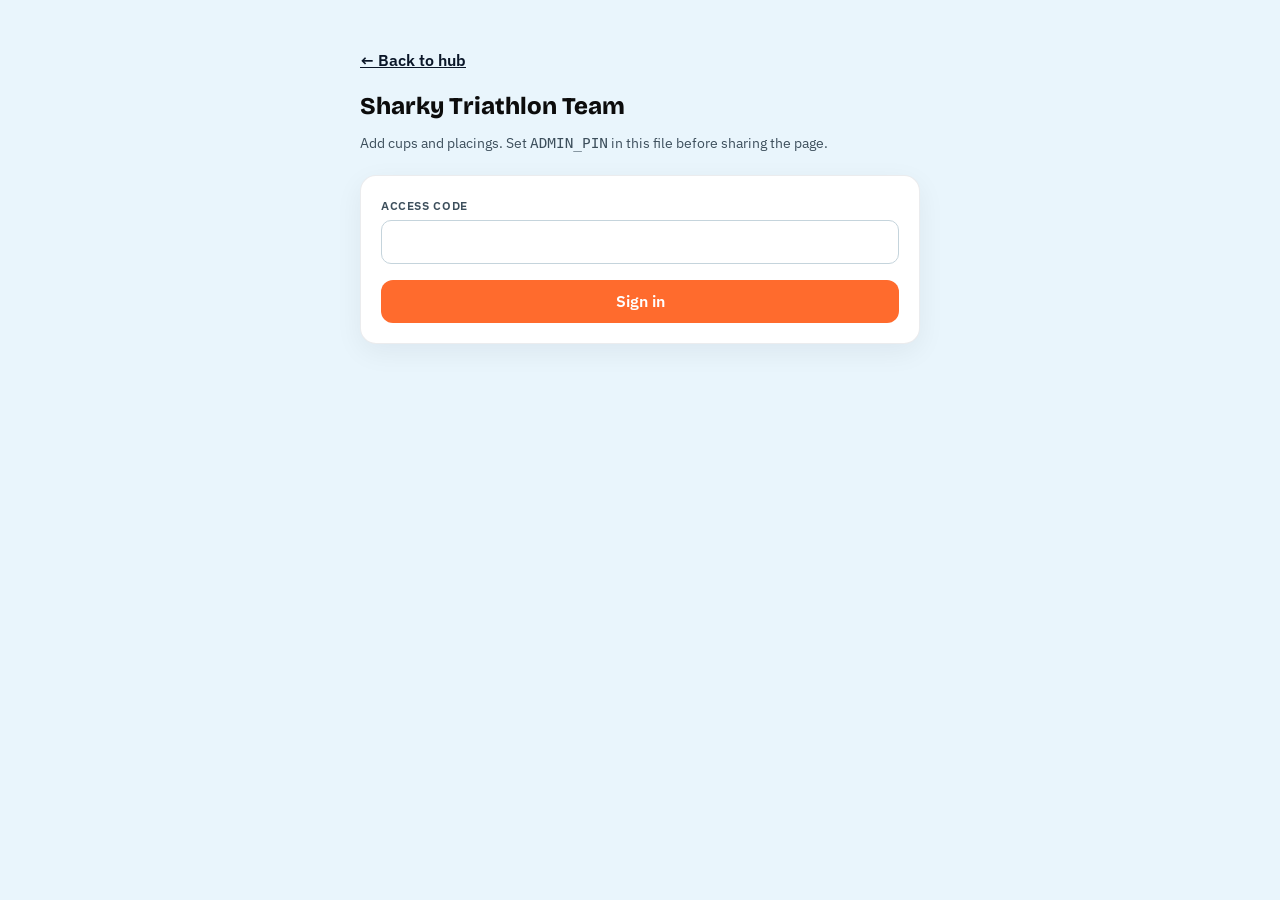
==== admin-results.html @ 241325aa "Sharky Triathlon Team hub: pages, bus, results admin, optional Supabase Co-authored-by: Cursor <curs" ====
<!DOCTYPE html>
<html lang="en">
<head>
  <meta charset="utf-8" />
  <meta name="viewport" content="width=device-width, initial-scale=1" />
  <title>Sharky Triathlon Team — results admin</title>
  <link rel="preconnect" href="https://fonts.googleapis.com" />
  <link rel="preconnect" href="https://fonts.gstatic.com" crossorigin />
  <link href="https://fonts.googleapis.com/css2?family=Bricolage+Grotesque:opsz,wght@12..96,400..800&family=IBM+Plex+Sans:wght@400;500;600&display=swap" rel="stylesheet" />
  <style>
    :root {
      --bg: #e9f5fc;
      --ink: #0c0c0c;
      --muted: #3d4f5c;
      --accent: #ff6b2d;
      --accent-3: #0a1628;
      --shark-blue: #9fdcf5;
      --card: #fff;
      --radius: 16px;
      --max: 560px;
    }
    * { box-sizing: border-box; }
    body {
      margin: 0;
      font-family: "IBM Plex Sans", system-ui, sans-serif;
      background: var(--bg);
      color: var(--ink);
      line-height: 1.5;
      padding: clamp(1rem, 4vw, 2rem);
    }
    .wrap { max-width: var(--max); margin: 0 auto; }
    h1 {
      font-family: "Bricolage Grotesque", system-ui, sans-serif;
      font-weight: 800;
      font-size: 1.5rem;
      margin: 0 0 0.5rem;
    }
    .sub { color: var(--muted); font-size: 0.9rem; margin: 0 0 1.25rem; }
    .card {
      background: var(--card);
      border-radius: var(--radius);
      padding: 1.25rem;
      margin-bottom: 1rem;
      border: 1px solid rgba(10, 22, 40, 0.08);
      box-shadow: 0 8px 28px rgba(10, 22, 40, 0.06);
    }
    label { display: block; font-size: 0.78rem; font-weight: 600; text-transform: uppercase; letter-spacing: 0.05em; color: var(--muted); margin: 0.75rem 0 0.35rem; }
    label:first-of-type { margin-top: 0; }
    input, textarea {
      width: 100%;
      padding: 0.55rem 0.65rem;
      border-radius: 10px;
      border: 1px solid #c5d4dc;
      font: inherit;
    }
    textarea { min-height: 4rem; resize: vertical; }
    .row2 { display: grid; grid-template-columns: 1fr 1fr; gap: 0.65rem; }
    @media (max-width: 480px) { .row2 { grid-template-columns: 1fr; } }
    button, .linkbtn {
      font: inherit;
      font-weight: 600;
      cursor: pointer;
      border-radius: 12px;
      padding: 0.6rem 1rem;
      border: none;
    }
    .btn-primary { background: var(--accent); color: #fff; margin-top: 1rem; width: 100%; }
    .btn-dark { background: var(--accent-3); color: #fff; }
    .btn-ghost { background: transparent; color: var(--accent-3); border: 2px solid var(--accent-3); }
    .btn-danger { background: #fff; color: #b00020; border: 1px solid #e0c4c8; padding: 0.35rem 0.6rem; font-size: 0.85rem; }
    .entry {
      display: flex;
      align-items: flex-start;
      justify-content: space-between;
      gap: 0.75rem;
      padding: 0.75rem 0;
      border-bottom: 1px solid #eee;
      font-size: 0.9rem;
    }
    .entry:last-child { border-bottom: 0; }
    .entry strong { display: block; font-family: "Bricolage Grotesque", sans-serif; }
    .muted { color: var(--muted); font-size: 0.82rem; }
    .toolbar { display: flex; flex-wrap: wrap; gap: 0.5rem; margin-top: 1rem; }
    .toolbar button, .toolbar .linkbtn { width: auto; flex: 1; min-width: 8rem; }
    .err { color: #b00020; font-size: 0.85rem; margin-top: 0.5rem; }
    .ok { color: #1b5e20; font-size: 0.85rem; margin-top: 0.5rem; }
    a { color: var(--accent-3); font-weight: 600; }
    .mono {
      font-family: ui-monospace, SFMono-Regular, Menlo, Monaco, Consolas, monospace;
      font-size: 0.78rem;
      line-height: 1.45;
    }
    .row-check {
      display: flex;
      align-items: flex-start;
      gap: 0.5rem;
      margin-top: 0.75rem;
      font-size: 0.88rem;
      text-transform: none;
      letter-spacing: 0;
      font-weight: 500;
      color: var(--ink);
    }
    .row-check input { width: auto; margin-top: 0.2rem; }
    .sync-bar {
      display: flex;
      flex-wrap: wrap;
      gap: 0.5rem;
      margin: 0.75rem 0 1rem;
    }
    .sync-bar button { flex: 1; min-width: 7rem; }
    .btn-small { padding: 0.45rem 0.75rem; font-size: 0.82rem; width: 100%; margin-top: 0.5rem; }
  </style>
</head>
<body>
  <div class="wrap">
    <p><a href="index.html">← Back to hub</a></p>
    <h1>Sharky Triathlon Team</h1>
    <p class="sub">Add cups and placings. Set <code>ADMIN_PIN</code> in this file before sharing the page.</p>

    <div id="gate" class="card">
      <label for="pin">Access code</label>
      <input id="pin" type="password" autocomplete="current-password" maxlength="64" />
      <button type="button" class="btn-primary" id="unlockBtn">Sign in</button>
      <p class="err" id="gateErr" hidden>Wrong code.</p>
    </div>

    <div id="panel" hidden>
      <div class="card">
        <h2 style="font-family:Bricolage Grotesque,sans-serif;font-size:1.1rem;margin:0 0 1rem;">New entry</h2>
        <div class="row2">
          <div>
            <label for="firstName">First name</label>
            <input id="firstName" maxlength="80" />
          </div>
          <div>
            <label for="lastName">Last name</label>
            <input id="lastName" maxlength="80" />
          </div>
        </div>
        <label for="stage">Date / stage</label>
        <input id="stage" maxlength="120" placeholder="e.g. 7–8 June, Riga" />
        <label for="group">Distance / wave</label>
        <input id="group" maxlength="120" placeholder="Sprint kids" />
        <label for="result">Place / award</label>
        <textarea id="result" maxlength="500" placeholder="3rd place, cup for …"></textarea>
        <label for="photoUrl">Photo link (optional)</label>
        <input id="photoUrl" type="url" maxlength="4000" placeholder="https://…" />
        <label for="photoFile">Or upload from device (jpg/png, ~400 KB max)</label>
        <input id="photoFile" type="file" accept="image/jpeg,image/png,image/webp,image/gif" />
        <button type="button" class="btn-primary" id="addBtn">Save entry</button>
        <p class="err" id="formErr" hidden></p>
        <p class="ok" id="formOk" hidden>Saved. Open the hub in another tab to see the card update.</p>
      </div>

      <div class="card">
        <h2 style="font-family:Bricolage Grotesque,sans-serif;font-size:1.1rem;margin:0 0 0.75rem;">Team list &amp; sync</h2>
        <p class="muted" style="margin:0 0 0.75rem;">Coach: after the weekend, download JSON and drop it in chat. Parents: <strong>Import</strong> the file or <strong>paste</strong> the message text below. Turn off “replace all” to merge without losing entries that use different IDs.</p>
        <div class="sync-bar">
          <button type="button" class="btn-dark" id="exportBtn">Download JSON</button>
          <button type="button" class="btn-ghost" id="importBtn">Import file</button>
        </div>
        <button type="button" class="btn-ghost btn-small" id="copyHubBtn">Copy Sharky Triathlon Team hub link</button>
        <label for="importPaste">Paste JSON from chat</label>
        <textarea id="importPaste" class="mono" rows="6" placeholder='[ { "id": "…", "firstName": "…" } ]'></textarea>
        <label class="row-check" for="importReplace">
          <input type="checkbox" id="importReplace" checked />
          Replace entire list (uncheck to merge by entry id)
        </label>
        <button type="button" class="btn-primary" id="pasteImportBtn" style="margin-top:0.65rem;">Apply pasted JSON</button>
        <input id="importFile" type="file" accept="application/json,.json" hidden />
        <h2 style="font-family:Bricolage Grotesque,sans-serif;font-size:1.05rem;margin:1.25rem 0 0.6rem;">All entries</h2>
        <div id="list"></div>
        <p class="muted" style="margin-top:1rem;">Stored in this browser only (localStorage). For one shared wall, the coach’s export is the source of truth each week.</p>
      </div>
    </div>
  </div>

  <script src="results-storage.js"></script>
  <script>
    /* Change this PIN before publishing */
    var ADMIN_PIN = "shark24";

    var SESSION_KEY = "tri_admin_session";
    var MAX_FILE_B64 = 450000;

    function newId() {
      if (window.crypto && crypto.randomUUID) return crypto.randomUUID();
      return "id-" + Date.now() + "-" + Math.random().toString(36).slice(2, 9);
    }

    function unlocked() {
      return sessionStorage.getItem(SESSION_KEY) === "1";
    }

    function setUnlocked() {
      sessionStorage.setItem(SESSION_KEY, "1");
    }

    function showPanel() {
      document.getElementById("gate").hidden = true;
      document.getElementById("panel").hidden = false;
      renderList();
    }

    function renderList() {
      var list = document.getElementById("list");
      var arr = window.TriResults.load();
      if (!arr.length) {
        list.innerHTML = '<p class="muted">Nothing here yet.</p>';
        return;
      }
      list.innerHTML = arr
        .map(function (e) {
          var name = (e.firstName || "") + " " + (e.lastName || "");
          var meta = [e.stage, e.group].filter(Boolean).join(" · ");
          return (
            '<div class="entry" data-id="' +
            escapeAttr(e.id) +
            '"><div><strong>' +
            escapeHtml(name.trim() || "No name") +
            "</strong>" +
            (meta ? '<span class="muted"><br />' + escapeHtml(meta) + "</span>" : "") +
            "<br />" +
            escapeHtml(e.result || "") +
            "</div><button type=\"button\" class=\"btn-danger\" data-del=\"" +
            escapeAttr(e.id) +
            '">Delete</button></div>'
          );
        })
        .join("");
      list.querySelectorAll("[data-del]").forEach(function (btn) {
        btn.addEventListener("click", function () {
          var id = btn.getAttribute("data-del");
          var next = window.TriResults.load().filter(function (x) {
            return x.id !== id;
          });
          window.TriResults.save(next);
          renderList();
        });
      });
    }

    function escapeHtml(s) {
      return String(s == null ? "" : s)
        .replace(/&/g, "&amp;")
        .replace(/</g, "&lt;")
        .replace(/>/g, "&gt;")
        .replace(/"/g, "&quot;");
    }

    function escapeAttr(s) {
      return escapeHtml(s).replace(/'/g, "&#39;");
    }

    function cleanEntry(x) {
      return {
        id: x.id || newId(),
        firstName: String(x.firstName || ""),
        lastName: String(x.lastName || ""),
        stage: String(x.stage || ""),
        group: String(x.group || ""),
        result: String(x.result || ""),
        photo: String(x.photo || "")
      };
    }

    function mergeById(existing, incoming) {
      var ids = {};
      incoming.forEach(function (x) {
        ids[x.id] = true;
      });
      var kept = existing.filter(function (x) {
        return !ids[x.id];
      });
      return incoming.concat(kept);
    }

    function extractJsonMaybe(s) {
      s = String(s).trim();
      var fence = s.match(/```(?:json)?\s*([\s\S]*?)```/i);
      if (fence) return fence[1].trim();
      return s;
    }

    function applyImportFromText(text, replaceAll) {
      text = extractJsonMaybe(text);
      var data = JSON.parse(text);
      if (!Array.isArray(data)) throw new Error("JSON must be an array of entries.");
      var cleaned = data.map(cleanEntry);
      var existing = window.TriResults.load();
      var next = replaceAll ? cleaned : mergeById(existing, cleaned);
      window.TriResults.save(next);
      renderList();
      return next.length;
    }

    function readFileAsDataUrl(file) {
      return new Promise(function (resolve, reject) {
        var r = new FileReader();
        r.onload = function () {
          resolve(r.result);
        };
        r.onerror = reject;
        r.readAsDataURL(file);
      });
    }

    document.getElementById("unlockBtn").addEventListener("click", function () {
      var v = document.getElementById("pin").value;
      var err = document.getElementById("gateErr");
      if (v === ADMIN_PIN) {
        err.hidden = true;
        setUnlocked();
        showPanel();
      } else {
        err.hidden = false;
      }
    });

    document.getElementById("pin").addEventListener("keydown", function (e) {
      if (e.key === "Enter") document.getElementById("unlockBtn").click();
    });

    document.getElementById("addBtn").addEventListener("click", function () {
      var formErr = document.getElementById("formErr");
      var formOk = document.getElementById("formOk");
      formErr.hidden = true;
      formOk.hidden = true;
      var firstName = document.getElementById("firstName").value.trim();
      var lastName = document.getElementById("lastName").value.trim();
      var stage = document.getElementById("stage").value.trim();
      var group = document.getElementById("group").value.trim();
      var result = document.getElementById("result").value.trim();
      var photoUrl = document.getElementById("photoUrl").value.trim();
      var fileInput = document.getElementById("photoFile");

      if (!firstName && !lastName) {
        formErr.textContent = "Enter a first or last name.";
        formErr.hidden = false;
        return;
      }
      if (!result) {
        formErr.textContent = "Enter a place or award.";
        formErr.hidden = false;
        return;
      }

      var photo = photoUrl;
      var work = Promise.resolve(photo);

      if (fileInput.files && fileInput.files[0]) {
        work = readFileAsDataUrl(fileInput.files[0]).then(function (dataUrl) {
          if (dataUrl.length > MAX_FILE_B64) {
            throw new Error("File too large. Compress the image or use a link.");
          }
          return dataUrl;
        });
      }

      work
        .then(function (finalPhoto) {
          if (fileInput.files && fileInput.files[0]) photo = finalPhoto;
          var arr = window.TriResults.load();
          arr.unshift({
            id: newId(),
            firstName: firstName,
            lastName: lastName,
            stage: stage,
            group: group,
            result: result,
            photo: photo || ""
          });
          window.TriResults.save(arr);
          document.getElementById("firstName").value = "";
          document.getElementById("lastName").value = "";
          document.getElementById("stage").value = "";
          document.getElementById("group").value = "";
          document.getElementById("result").value = "";
          document.getElementById("photoUrl").value = "";
          fileInput.value = "";
          formOk.hidden = false;
          renderList();
        })
        .catch(function (e) {
          formErr.textContent = e.message || "Could not read the file.";
          formErr.hidden = false;
        });
    });

    document.getElementById("exportBtn").addEventListener("click", function () {
      var raw = JSON.stringify(window.TriResults.load(), null, 2);
      var blob = new Blob([raw], { type: "application/json" });
      var a = document.createElement("a");
      a.href = URL.createObjectURL(blob);
      a.download = "sharky-triathlon-team-results.json";
      a.click();
      URL.revokeObjectURL(a.href);
    });

    document.getElementById("importBtn").addEventListener("click", function () {
      document.getElementById("importFile").click();
    });

    document.getElementById("importFile").addEventListener("change", function () {
      var f = this.files && this.files[0];
      if (!f) return;
      var replaceAll = document.getElementById("importReplace").checked;
      var reader = new FileReader();
      reader.onload = function () {
        try {
          var n = applyImportFromText(reader.result, replaceAll);
          alert("Import complete: " + n + " entries" + (replaceAll ? " (replaced list)." : " (merged)."));
        } catch (e) {
          alert("Import failed: " + e.message);
        }
      };
      reader.readAsText(f);
      this.value = "";
    });

    document.getElementById("pasteImportBtn").addEventListener("click", function () {
      var raw = document.getElementById("importPaste").value.trim();
      if (!raw) {
        alert("Paste JSON first.");
        return;
      }
      try {
        var replaceAll = document.getElementById("importReplace").checked;
        var n = applyImportFromText(raw, replaceAll);
        alert("Import complete: " + n + " entries" + (replaceAll ? " (replaced list)." : " (merged)."));
        document.getElementById("importPaste").value = "";
      } catch (e) {
        alert("Import failed: " + e.message);
      }
    });

    document.getElementById("copyHubBtn").addEventListener("click", function () {
      var hub = new URL("index.html", window.location.href).href;
      if (navigator.clipboard && navigator.clipboard.writeText) {
        navigator.clipboard.writeText(hub).then(
          function () {
            alert("Hub link copied:\n" + hub);
          },
          function () {
            window.prompt("Copy this link:", hub);
          }
        );
      } else {
        window.prompt("Copy this link:", hub);
      }
    });

    if (unlocked()) showPanel();
  </script>
</body>
</html>
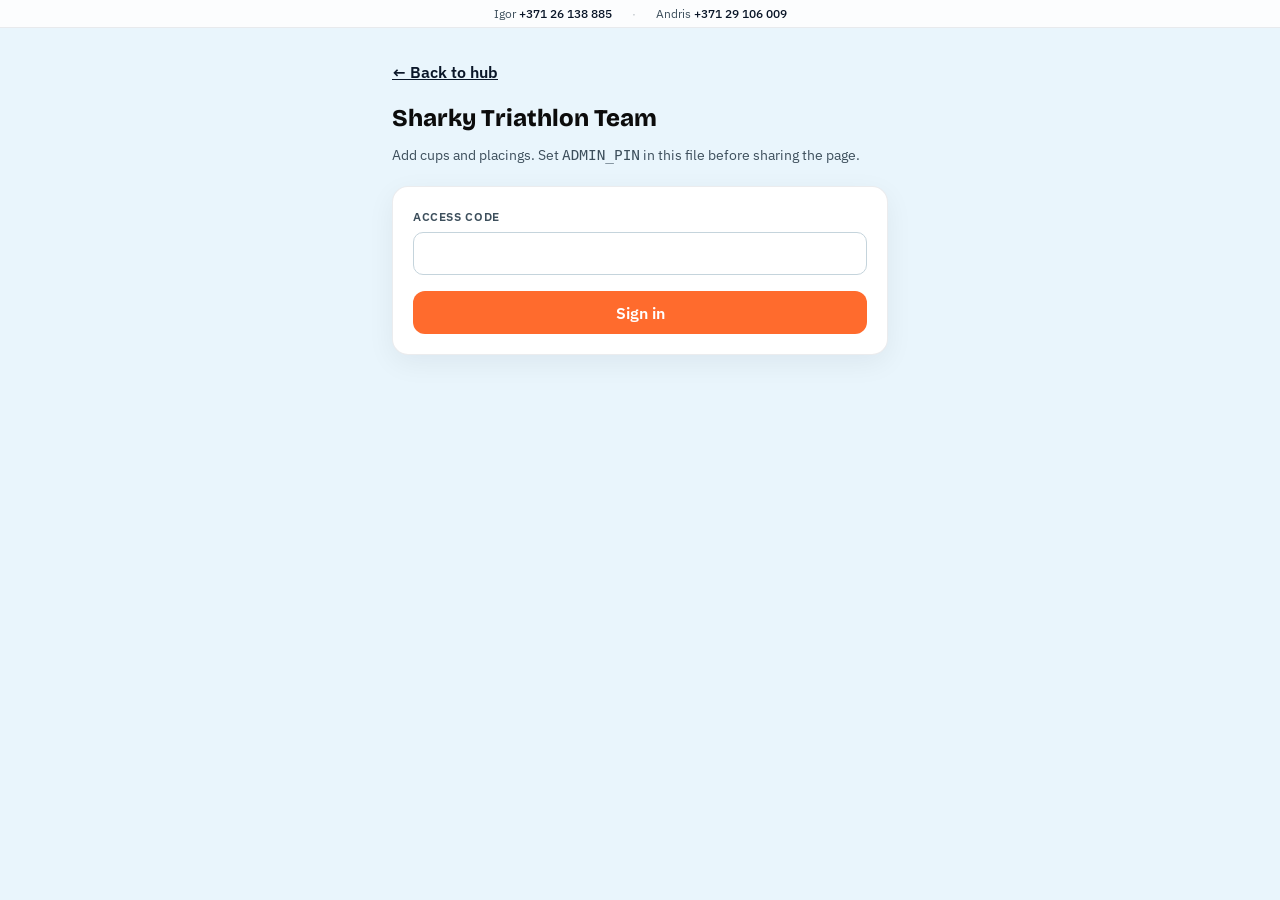
==== commit 9893e478: "Add compact contact bar (Igor, Andris) on hub and admin Co-authored-by: Cursor <cursoragent@cursor.c" ====
--- a/admin-results.html
+++ b/admin-results.html
@@ -26,9 +26,36 @@
       background: var(--bg);
       color: var(--ink);
       line-height: 1.5;
-      padding: clamp(1rem, 4vw, 2rem);
-    }
-    .wrap { max-width: var(--max); margin: 0 auto; }
+      padding: 0;
+    }
+    .contact-bar {
+      font-size: 0.72rem;
+      line-height: 1.35;
+      color: var(--muted);
+      background: rgba(255, 255, 255, 0.85);
+      border-bottom: 1px solid rgba(10, 22, 40, 0.08);
+      padding: 0.35rem clamp(0.75rem, 3vw, 1.25rem);
+      text-align: center;
+      margin-bottom: clamp(1rem, 4vw, 2rem);
+    }
+    .contact-bar-inner {
+      max-width: 560px;
+      margin: 0 auto;
+      display: flex;
+      flex-wrap: wrap;
+      justify-content: center;
+      align-items: center;
+      gap: 0.35rem 1.25rem;
+    }
+    .contact-bar a {
+      color: var(--accent-3);
+      font-weight: 500;
+      text-decoration: none;
+      white-space: nowrap;
+    }
+    .contact-bar a:hover { text-decoration: underline; }
+    .contact-bar .sep { opacity: 0.35; }
+    .wrap { max-width: var(--max); margin: 0 auto; padding: 0 clamp(1rem, 4vw, 2rem) clamp(1.5rem, 4vw, 2rem); }
     h1 {
       font-family: "Bricolage Grotesque", system-ui, sans-serif;
       font-weight: 800;
@@ -113,6 +140,13 @@
   </style>
 </head>
 <body>
+  <div class="contact-bar" role="region" aria-label="Contacts">
+    <div class="contact-bar-inner">
+      <span>Igor <a href="tel:+37126138885">+371&nbsp;26&nbsp;138&nbsp;885</a></span>
+      <span class="sep" aria-hidden="true">·</span>
+      <span>Andris <a href="tel:+37129106009">+371&nbsp;29&nbsp;106&nbsp;009</a></span>
+    </div>
+  </div>
   <div class="wrap">
     <p><a href="index.html">← Back to hub</a></p>
     <h1>Sharky Triathlon Team</h1>
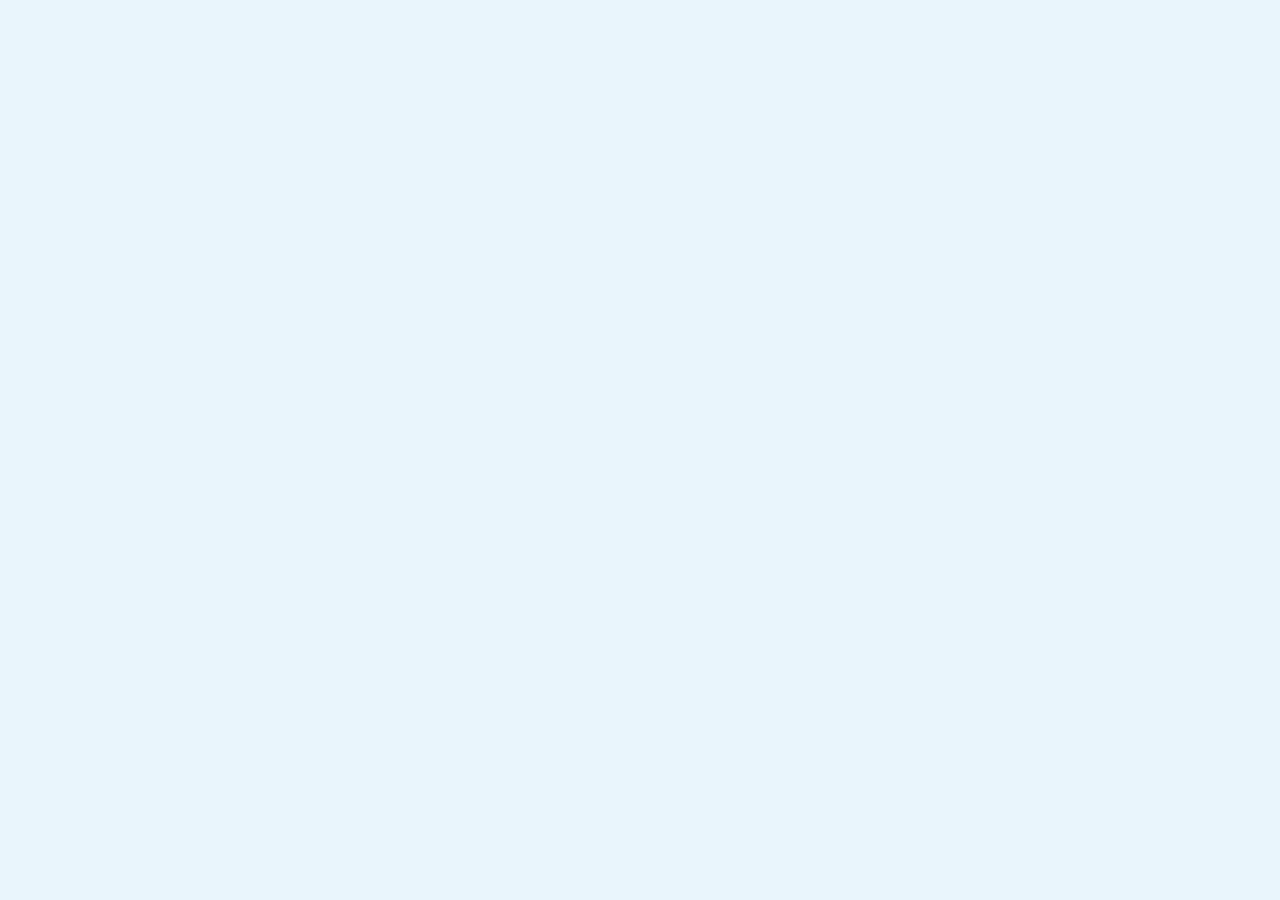
==== commit f34ada49: "Admin team board preview; shared highlights-board module + CSS Co-authored-by: Cursor <cursoragent@c" ====
--- a/admin-results.html
+++ b/admin-results.html
@@ -7,6 +7,7 @@
   <link rel="preconnect" href="https://fonts.googleapis.com" />
   <link rel="preconnect" href="https://fonts.gstatic.com" crossorigin />
   <link href="https://fonts.googleapis.com/css2?family=Bricolage+Grotesque:opsz,wght@12..96,400..800&family=IBM+Plex+Sans:wght@400;500;600&display=swap" rel="stylesheet" />
+  <link rel="stylesheet" href="highlights.css" />
   <style>
     :root {
       --bg: #e9f5fc;
@@ -73,7 +74,7 @@
     }
     label { display: block; font-size: 0.78rem; font-weight: 600; text-transform: uppercase; letter-spacing: 0.05em; color: var(--muted); margin: 0.75rem 0 0.35rem; }
     label:first-of-type { margin-top: 0; }
-    input, textarea {
+    input, textarea, select {
       width: 100%;
       padding: 0.55rem 0.65rem;
       border-radius: 10px;
@@ -136,8 +137,12 @@
       margin: 0.75rem 0 1rem;
     }
     .sync-bar button { flex: 1; min-width: 7rem; }
-    .btn-small { padding: 0.45rem 0.75rem; font-size: 0.82rem; width: 100%; margin-top: 0.5rem; }
-  </style>
+    .admin-board-title {
+      font-family: "Bricolage Grotesque", system-ui, sans-serif;
+      font-weight: 800;
+      font-size: 1.1rem;
+      margin: 0 0 0.35rem;
+    }
 </head>
 <body>
   <div class="contact-bar" role="region" aria-label="Contacts">
@@ -161,7 +166,30 @@
 
     <div id="panel" hidden>
       <div class="card">
+        <h2 class="admin-board-title">Team board</h2>
+        <p class="muted" style="margin:0 0 0.5rem;">Same compact rows &amp; icons as on the hub. Everyone on the roster is listed; <strong>—</strong> means no saved entry yet. Ranking: more gold first, then silver, bronze, 🏅.</p>
+        <div class="admin-board-shell">
+          <div id="admin-board-root" class="results-grid"></div>
+        </div>
+      </div>
+
+      <div class="card">
         <h2 style="font-family:Bricolage Grotesque,sans-serif;font-size:1.1rem;margin:0 0 1rem;">New entry</h2>
+        <label for="athletePreset">Team member</label>
+        <select id="athletePreset" autocomplete="off">
+          <option value="">Custom (type names below)</option>
+          <option value="1" data-first="Danik" data-last="">Danik</option>
+          <option value="2" data-first="Mark" data-last="">Mark</option>
+          <option value="3" data-first="Mihails" data-last="">Mihails</option>
+          <option value="4" data-first="Aleksandrs" data-last="">Aleksandrs</option>
+          <option value="5" data-first="Marks" data-last="G">Marks G</option>
+          <option value="6" data-first="mini Mark" data-last="">mini Mark</option>
+          <option value="7" data-first="Anastasiya" data-last="">Anastasiya</option>
+          <option value="8" data-first="Ksenija" data-last="">Ksenija</option>
+          <option value="9" data-first="Edvards" data-last="">Edvards</option>
+          <option value="10" data-first="Toms" data-last="">Toms</option>
+          <option value="11" data-first="Kira" data-last="">Kira</option>
+        </select>
         <div class="row2">
           <div>
             <label for="firstName">First name</label>
@@ -184,7 +212,7 @@
         <input id="photoFile" type="file" accept="image/jpeg,image/png,image/webp,image/gif" />
         <button type="button" class="btn-primary" id="addBtn">Save entry</button>
         <p class="err" id="formErr" hidden></p>
-        <p class="ok" id="formOk" hidden>Saved. Open the hub in another tab to see the card update.</p>
+        <p class="ok" id="formOk" hidden>Saved. Team board above updates; open the hub to see the same list.</p>
       </div>
 
       <div class="card">
@@ -211,6 +239,7 @@
   </div>
 
   <script src="results-storage.js"></script>
+  <script src="highlights-board.js"></script>
   <script>
     /* Change this PIN before publishing */
     var ADMIN_PIN = "shark24";
@@ -229,6 +258,12 @@
 
     function setUnlocked() {
       sessionStorage.setItem(SESSION_KEY, "1");
+    }
+
+    function refreshBoardPreview() {
+      var el = document.getElementById("admin-board-root");
+      if (!el || !window.SharkyHighlights) return;
+      window.SharkyHighlights.renderInto(el, { showFullRoster: true });
     }
 
     function showPanel() {
@@ -242,6 +277,7 @@
       var arr = window.TriResults.load();
       if (!arr.length) {
         list.innerHTML = '<p class="muted">Nothing here yet.</p>';
+        refreshBoardPreview();
         return;
       }
       list.innerHTML = arr
@@ -273,6 +309,7 @@
           renderList();
         });
       });
+      refreshBoardPreview();
     }
 
     function escapeHtml(s) {
@@ -354,6 +391,13 @@
 
     document.getElementById("pin").addEventListener("keydown", function (e) {
       if (e.key === "Enter") document.getElementById("unlockBtn").click();
+    });
+
+    document.getElementById("athletePreset").addEventListener("change", function () {
+      var opt = this.options[this.selectedIndex];
+      if (!opt || !opt.getAttribute("data-first")) return;
+      document.getElementById("firstName").value = opt.getAttribute("data-first") || "";
+      document.getElementById("lastName").value = opt.getAttribute("data-last") || "";
     });
 
     document.getElementById("addBtn").addEventListener("click", function () {
@@ -408,6 +452,7 @@
           window.TriResults.save(arr);
           document.getElementById("firstName").value = "";
           document.getElementById("lastName").value = "";
+          document.getElementById("athletePreset").value = "";
           document.getElementById("stage").value = "";
           document.getElementById("group").value = "";
           document.getElementById("result").value = "";
--- a/highlights.css
+++ b/highlights.css
@@ -0,0 +1,186 @@
+/* Shared: hub “Latest highlights” + admin board preview */
+a.inline-link {
+  color: var(--accent-3);
+  font-weight: 600;
+}
+
+.results-grid {
+  display: flex;
+  flex-direction: column;
+  gap: 0.45rem;
+}
+
+.results-empty {
+  text-align: center;
+  padding: 1.25rem 1rem;
+  color: var(--muted);
+  background: rgba(255, 255, 255, 0.5);
+  border-radius: 14px;
+  border: 1px dashed rgba(10, 22, 40, 0.15);
+}
+
+.results-empty-sub {
+  margin: 0.5rem 0 0;
+  font-size: 0.92rem;
+}
+
+.hl-row {
+  display: flex;
+  align-items: center;
+  gap: 0.5rem;
+  padding: 0.4rem 0.55rem 0.4rem 0.45rem;
+  border-radius: 12px;
+  border: 1px solid rgba(10, 22, 40, 0.07);
+  background: linear-gradient(165deg, #fff 0%, #f6fbfe 100%);
+  box-shadow: 0 1px 6px rgba(10, 22, 40, 0.04);
+  border-left: 3px solid var(--accent);
+  transition: box-shadow 0.2s ease, transform 0.2s ease;
+}
+
+.hl-row:hover {
+  box-shadow: 0 3px 14px rgba(10, 22, 40, 0.08);
+  transform: translateY(-1px);
+}
+
+.hl-row.hl-row--pending {
+  border-left-color: rgba(10, 22, 40, 0.15);
+  opacity: 0.92;
+}
+
+.hl-rank {
+  flex: 0 0 1.35rem;
+  font-family: "Bricolage Grotesque", system-ui, sans-serif;
+  font-weight: 800;
+  font-size: 0.72rem;
+  color: var(--muted);
+  text-align: center;
+  line-height: 1;
+}
+
+.hl-avatar {
+  flex: 0 0 2rem;
+  width: 2rem;
+  height: 2rem;
+  border-radius: 50%;
+  background: linear-gradient(150deg, var(--shark-blue), #d8eef8);
+  border: 1.5px dashed rgba(10, 22, 40, 0.18);
+  display: grid;
+  place-items: center;
+  overflow: hidden;
+}
+
+.hl-avatar--photo {
+  border-style: solid;
+  border-color: rgba(10, 22, 40, 0.12);
+}
+
+.hl-photo {
+  width: 100%;
+  height: 100%;
+  object-fit: cover;
+}
+
+.hl-initials {
+  font-family: "Bricolage Grotesque", system-ui, sans-serif;
+  font-weight: 800;
+  font-size: 0.55rem;
+  color: var(--accent-3);
+  user-select: none;
+  letter-spacing: -0.02em;
+}
+
+.hl-main {
+  flex: 1;
+  min-width: 0;
+  display: flex;
+  flex-wrap: wrap;
+  align-items: center;
+  gap: 0.35rem 0.5rem;
+}
+
+.hl-name {
+  font-family: "Bricolage Grotesque", system-ui, sans-serif;
+  font-weight: 800;
+  font-size: 0.78rem;
+  line-height: 1.15;
+  color: var(--accent-3);
+  margin: 0;
+}
+
+.hl-badges {
+  display: flex;
+  flex-wrap: wrap;
+  align-items: center;
+  gap: 0.2rem;
+}
+
+.hl-ico {
+  display: inline-grid;
+  place-items: center;
+  min-width: 1.35rem;
+  min-height: 1.35rem;
+  padding: 0.05rem;
+  border-radius: 6px;
+  font-family: "Bricolage Grotesque", system-ui, sans-serif;
+  font-weight: 800;
+  font-size: 0.58rem;
+  line-height: 1;
+  box-shadow: 0 2px 0 rgba(10, 22, 40, 0.12), inset 0 1px 0 rgba(255, 255, 255, 0.35);
+}
+
+.hl-ico--gold {
+  background: linear-gradient(155deg, #ffe082 0%, #ffb300 70%, #ff8f00 100%);
+  border: 1.5px solid #e65100;
+  color: #3e2723;
+}
+
+.hl-ico--silver {
+  background: linear-gradient(155deg, #eceff1 0%, #b0bec5 55%, #90a4ae 100%);
+  border: 1.5px solid #546e7a;
+  color: #263238;
+}
+
+.hl-ico--bronze {
+  background: linear-gradient(155deg, #d7ccc8 0%, #a1887f 50%, #8d6e63 100%);
+  border: 1.5px solid #5d4037;
+  color: #3e2723;
+}
+
+.hl-ico--medal {
+  background: linear-gradient(155deg, #e8f5e9 0%, #81c784 45%, #43a047 100%);
+  border: 1.5px solid #2e7d32;
+  font-size: 0.62rem;
+}
+
+.hl-ico--star {
+  background: linear-gradient(155deg, #fff8e1 0%, #ffe082 35%, #ffecb3 100%);
+  border: 1.5px solid #ff8f00;
+  color: #e65100;
+  font-size: 0.7rem;
+  line-height: 0.9;
+}
+
+.hl-ico--placeholder {
+  min-width: 1.35rem;
+  min-height: 1.35rem;
+  font-size: 0.65rem;
+  font-weight: 700;
+  color: var(--muted);
+  background: rgba(10, 22, 40, 0.04);
+  border: 1.5px dashed rgba(10, 22, 40, 0.12);
+  box-shadow: none;
+}
+
+.admin-board-shell {
+  background: linear-gradient(165deg, #f8fcff 0%, #eef6fb 100%);
+  border-radius: 12px;
+  border: 1px solid rgba(10, 22, 40, 0.08);
+  padding: 0.65rem 0.5rem;
+  margin-top: 0.5rem;
+}
+
+@media (prefers-reduced-motion: reduce) {
+  .hl-row:hover {
+    transform: none;
+  }
+}
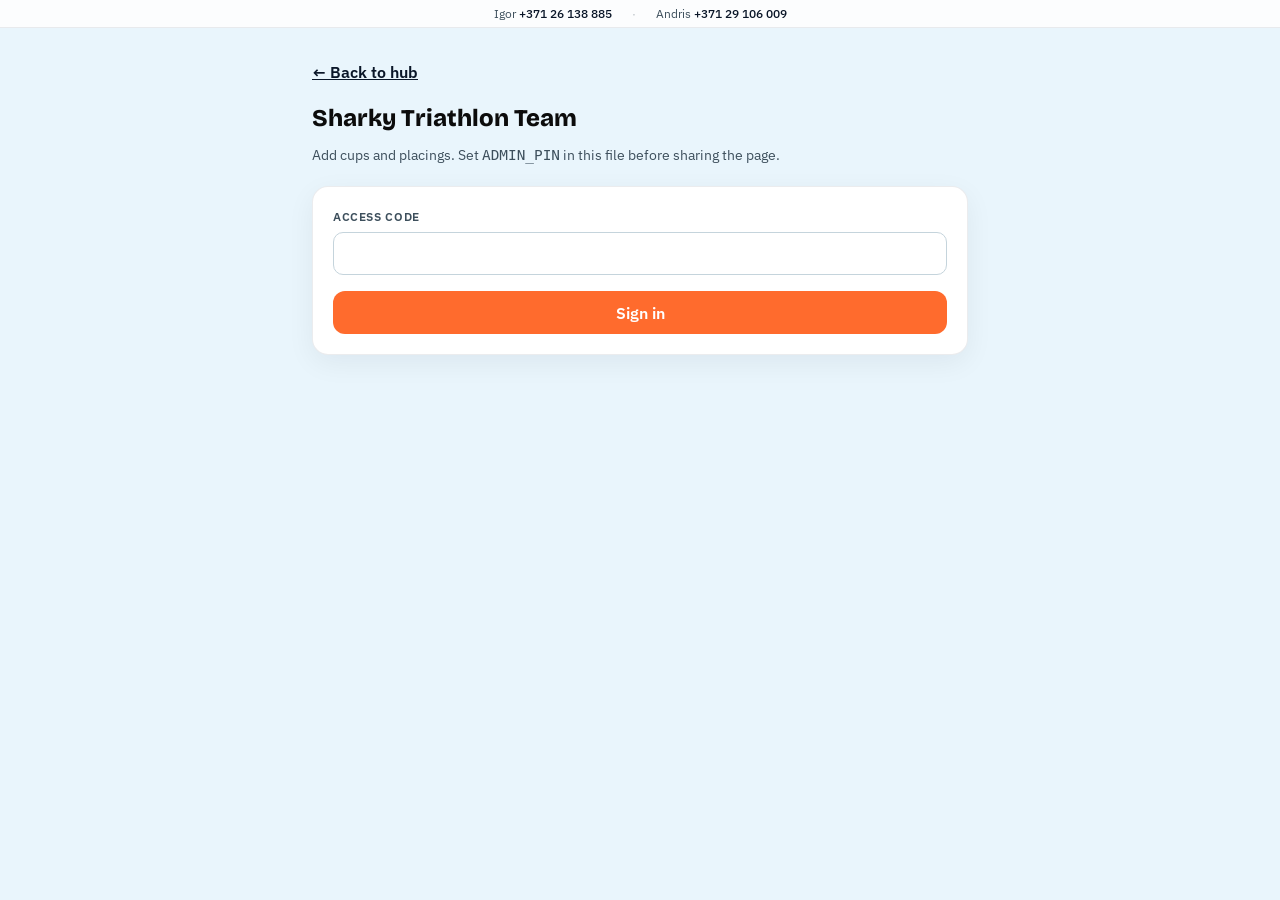
==== commit 40ddd292: "Admin: quick sheet table for whole roster + one race; fix head style Co-authored-by: Cursor <cursora" ====
--- a/admin-results.html
+++ b/admin-results.html
@@ -18,7 +18,7 @@
       --shark-blue: #9fdcf5;
       --card: #fff;
       --radius: 16px;
-      --max: 560px;
+      --max: 720px;
     }
     * { box-sizing: border-box; }
     body {
@@ -143,6 +143,73 @@
       font-size: 1.1rem;
       margin: 0 0 0.35rem;
     }
+    .sheet-wrap {
+      overflow-x: auto;
+      margin: 0.75rem 0 1rem;
+      border-radius: 12px;
+      border: 1px solid rgba(10, 22, 40, 0.1);
+      background: #fafcfd;
+      -webkit-overflow-scrolling: touch;
+    }
+    .sheet-table {
+      width: 100%;
+      min-width: 34rem;
+      border-collapse: collapse;
+      font-size: 0.8rem;
+    }
+    .sheet-table thead th {
+      text-align: left;
+      font-size: 0.65rem;
+      font-weight: 700;
+      text-transform: uppercase;
+      letter-spacing: 0.05em;
+      color: var(--muted);
+      padding: 0.45rem 0.4rem;
+      border-bottom: 2px solid rgba(10, 22, 40, 0.12);
+      background: rgba(255, 255, 255, 0.95);
+    }
+    .sheet-table tbody th,
+    .sheet-table tbody td {
+      padding: 0.3rem 0.35rem;
+      border-bottom: 1px solid #e2eaf0;
+      vertical-align: middle;
+    }
+    .sheet-table tbody tr:last-child th,
+    .sheet-table tbody tr:last-child td {
+      border-bottom: none;
+    }
+    .sheet-name {
+      text-align: left;
+      font-weight: 700;
+      font-family: "Bricolage Grotesque", system-ui, sans-serif;
+      font-size: 0.78rem;
+      color: var(--accent-3);
+      white-space: nowrap;
+      background: rgba(255, 255, 255, 0.5);
+    }
+    .sheet-inp {
+      width: 100%;
+      min-width: 5.5rem;
+      margin: 0 !important;
+      padding: 0.38rem 0.45rem !important;
+      font-size: 0.8rem !important;
+      border-radius: 8px;
+    }
+    .sheet-inp-url { min-width: 8rem; }
+    details.advanced-form {
+      margin-top: 0.5rem;
+      border: 1px solid rgba(10, 22, 40, 0.1);
+      border-radius: 12px;
+      padding: 0.65rem 0.85rem;
+      background: rgba(255, 255, 255, 0.5);
+    }
+    details.advanced-form summary {
+      cursor: pointer;
+      font-weight: 600;
+      color: var(--accent-3);
+      font-size: 0.88rem;
+    }
+  </style>
 </head>
 <body>
   <div class="contact-bar" role="region" aria-label="Contacts">
@@ -174,7 +241,42 @@
       </div>
 
       <div class="card">
-        <h2 style="font-family:Bricolage Grotesque,sans-serif;font-size:1.1rem;margin:0 0 1rem;">New entry</h2>
+        <h2 class="admin-board-title">Quick sheet — one race</h2>
+        <p class="muted" style="margin:0 0 0.65rem;">All roster kids in one table. Set the race once <strong>above the table</strong>, type <strong>place / award</strong> only where needed (e.g. <code>1</code>, <code>3rd</code>, <code>5th</code>), then <strong>Save all filled rows</strong>. Per-row stage &amp; wave override the shared ones if you fill them.</p>
+        <div class="row2" style="margin-top:0;">
+          <div>
+            <label for="sheetStage">Date / stage (whole race)</label>
+            <input id="sheetStage" maxlength="120" placeholder="e.g. 7–8 June, Riga" autocomplete="off" />
+          </div>
+          <div>
+            <label for="sheetGroup">Distance / wave (whole race)</label>
+            <input id="sheetGroup" maxlength="120" placeholder="Sprint kids" autocomplete="off" />
+          </div>
+        </div>
+        <div class="sheet-wrap" role="region" aria-label="Results sheet">
+          <table class="sheet-table" id="sheetTable">
+            <thead>
+              <tr>
+                <th>Athlete</th>
+                <th>Place / award</th>
+                <th>Stage (optional)</th>
+                <th>Wave (optional)</th>
+                <th>Photo URL</th>
+              </tr>
+            </thead>
+            <tbody id="sheetTbody"></tbody>
+          </table>
+        </div>
+        <button type="button" class="btn-primary" id="sheetSaveBtn">Save all filled rows</button>
+        <button type="button" class="btn-ghost" id="sheetClearBtn" style="margin-top:0.5rem;width:100%;">Clear sheet</button>
+        <p class="err" id="sheetErr" hidden></p>
+        <p class="ok" id="sheetOk" hidden></p>
+      </div>
+
+      <div class="card">
+        <details class="advanced-form">
+          <summary>One entry form (photos from device)</summary>
+          <div style="margin-top:0.85rem;">
         <label for="athletePreset">Team member</label>
         <select id="athletePreset" autocomplete="off">
           <option value="">Custom (type names below)</option>
@@ -213,6 +315,8 @@
         <button type="button" class="btn-primary" id="addBtn">Save entry</button>
         <p class="err" id="formErr" hidden></p>
         <p class="ok" id="formOk" hidden>Saved. Team board above updates; open the hub to see the same list.</p>
+          </div>
+        </details>
       </div>
 
       <div class="card">
@@ -266,9 +370,53 @@
       window.SharkyHighlights.renderInto(el, { showFullRoster: true });
     }
 
+    function rosterDisplayName(r) {
+      return ((r.firstName || "").trim() + " " + (r.lastName || "").trim()).trim();
+    }
+
+    function buildSheetRows() {
+      var tb = document.getElementById("sheetTbody");
+      if (!tb || !window.SharkyHighlights || !window.SharkyHighlights.DEFAULT_ROSTER) return;
+      if (tb.children.length) return;
+      var roster = window.SharkyHighlights.DEFAULT_ROSTER;
+      tb.innerHTML = roster
+        .map(function (r) {
+          var fn = escapeAttr(r.firstName);
+          var ln = escapeAttr(r.lastName);
+          var disp = escapeHtml(rosterDisplayName(r));
+          return (
+            '<tr data-first="' +
+            fn +
+            '" data-last="' +
+            ln +
+            '"><th scope="row" class="sheet-name">' +
+            disp +
+            "</th>" +
+            '<td><input class="sheet-inp" type="text" maxlength="500" autocomplete="off" placeholder="e.g. 1, 3rd" /></td>' +
+            '<td><input class="sheet-inp" type="text" maxlength="120" autocomplete="off" placeholder="—" /></td>' +
+            '<td><input class="sheet-inp" type="text" maxlength="120" autocomplete="off" placeholder="—" /></td>' +
+            '<td><input class="sheet-inp sheet-inp-url" type="url" maxlength="4000" autocomplete="off" placeholder="https://…" /></td></tr>'
+          );
+        })
+        .join("");
+    }
+
+    function clearSheetRowInputs(keepSharedRound) {
+      document.querySelectorAll("#sheetTbody .sheet-inp").forEach(function (inp) {
+        inp.value = "";
+      });
+      if (!keepSharedRound) {
+        var st = document.getElementById("sheetStage");
+        var gr = document.getElementById("sheetGroup");
+        if (st) st.value = "";
+        if (gr) gr.value = "";
+      }
+    }
+
     function showPanel() {
       document.getElementById("gate").hidden = true;
       document.getElementById("panel").hidden = false;
+      buildSheetRows();
       renderList();
     }
 
@@ -400,6 +548,57 @@
       document.getElementById("lastName").value = opt.getAttribute("data-last") || "";
     });
 
+    document.getElementById("sheetSaveBtn").addEventListener("click", function () {
+      var err = document.getElementById("sheetErr");
+      var ok = document.getElementById("sheetOk");
+      err.hidden = true;
+      ok.hidden = true;
+      var sharedStage = document.getElementById("sheetStage").value.trim();
+      var sharedGroup = document.getElementById("sheetGroup").value.trim();
+      var arr = window.TriResults.load().slice();
+      var added = 0;
+      document.querySelectorAll("#sheetTbody tr").forEach(function (tr) {
+        var fn = tr.getAttribute("data-first") || "";
+        var ln = tr.getAttribute("data-last") || "";
+        var cells = tr.querySelectorAll(".sheet-inp");
+        if (!cells.length) return;
+        var result = (cells[0].value || "").trim();
+        if (!result) return;
+        var rowStage = (cells[1].value || "").trim();
+        var rowGroup = (cells[2].value || "").trim();
+        var photo = (cells[3].value || "").trim();
+        var stage = rowStage || sharedStage;
+        var group = rowGroup || sharedGroup;
+        arr.unshift({
+          id: newId(),
+          firstName: fn,
+          lastName: ln,
+          stage: stage,
+          group: group,
+          result: result,
+          photo: photo || ""
+        });
+        added++;
+      });
+      if (!added) {
+        err.textContent = "Fill at least one Place / award cell.";
+        err.hidden = false;
+        return;
+      }
+      window.TriResults.save(arr);
+      ok.textContent =
+        "Saved " + added + " " + (added === 1 ? "entry" : "entries") + ".";
+      ok.hidden = false;
+      clearSheetRowInputs(true);
+      renderList();
+    });
+
+    document.getElementById("sheetClearBtn").addEventListener("click", function () {
+      document.getElementById("sheetErr").hidden = true;
+      document.getElementById("sheetOk").hidden = true;
+      clearSheetRowInputs(false);
+    });
+
     document.getElementById("addBtn").addEventListener("click", function () {
       var formErr = document.getElementById("formErr");
       var formOk = document.getElementById("formOk");
